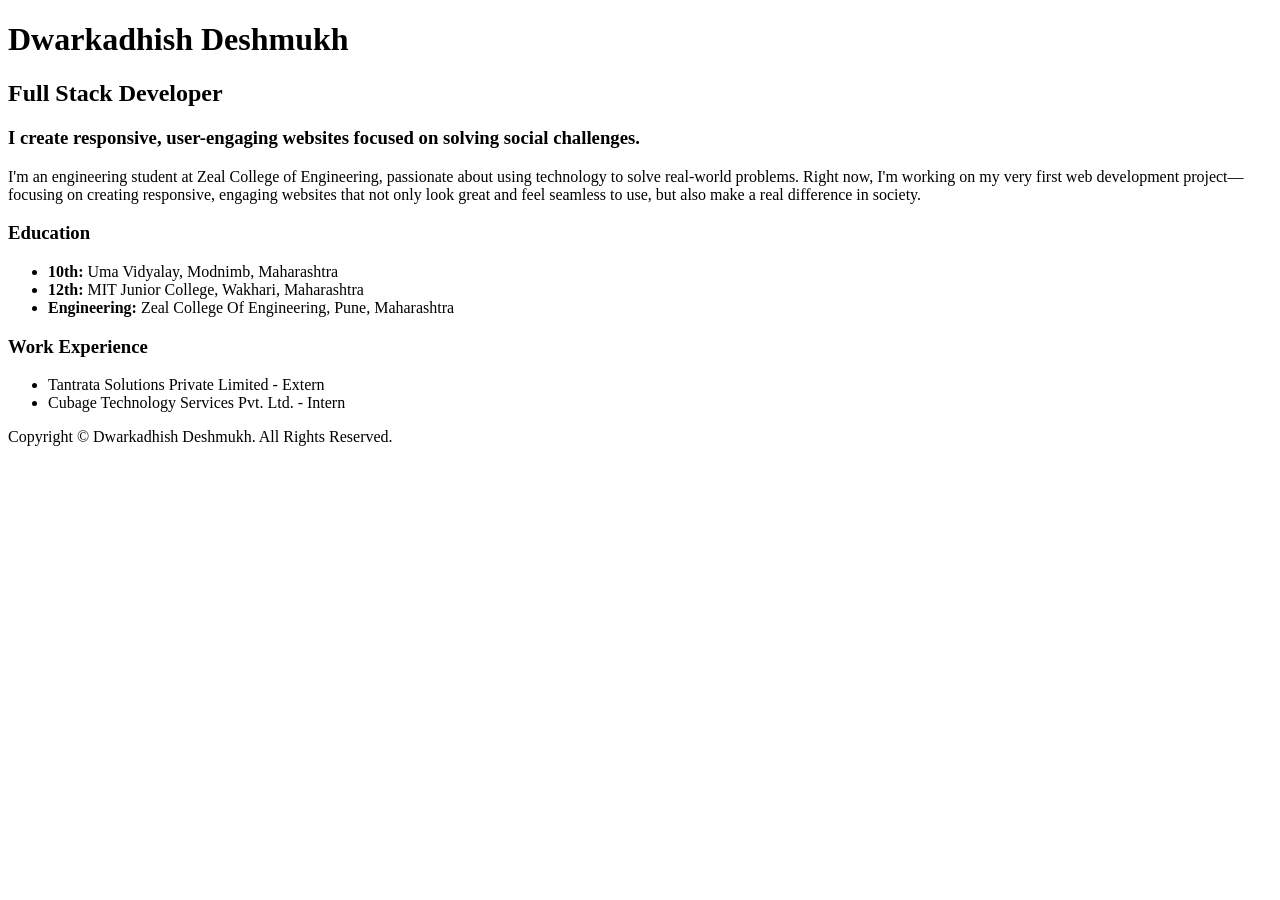
==== index.html @ cef9025f "Created basic portfolio page without any style" ====
<!DOCTYPE html>
<html lang="en">
<head>
    <meta charset="UTF-8">
    <meta name="viewport" content="width=device-width, initial-scale=1.0">
    <title>Dwarkadhish Deshmukh</title>
</head>
<body>
    <h1>Dwarkadhish Deshmukh</h1>
    <h2>Full Stack Developer</h2>
    <h3>I create responsive, user-engaging websites focused on solving social challenges.</h3>

    <div>
        <div class="about">
            <p>I'm an engineering student at Zeal College of Engineering, passionate about using technology to 
                solve real-world problems. Right now, I'm working on my very first web development project—focusing 
                on creating responsive, engaging websites that not only look great and feel seamless to use, but also 
                make a real difference in society.</p>
        </div>

        <div class="education">
            <h3>Education</h3>
                <ul>
                    <li><b>10th: </b>Uma Vidyalay, Modnimb, Maharashtra</li>
                    <li><b>12th: </b>MIT Junior College, Wakhari, Maharashtra</li>
                    <li><b>Engineering: </b>Zeal College Of Engineering, Pune, Maharashtra</li>
                </ul>
        </div>

        <div class="work-experience">
            <h3>Work Experience</h3>
                <ul>
                    <li>Tantrata Solutions Private Limited - Extern</li>
                    <li>Cubage Technology Services Pvt. Ltd. - Intern</li>
                </ul>
        </div>
    </div>
    
    <footer>
        <p> Copyright © Dwarkadhish Deshmukh. All Rights Reserved.</p>
    </footer>
</body>
</html>
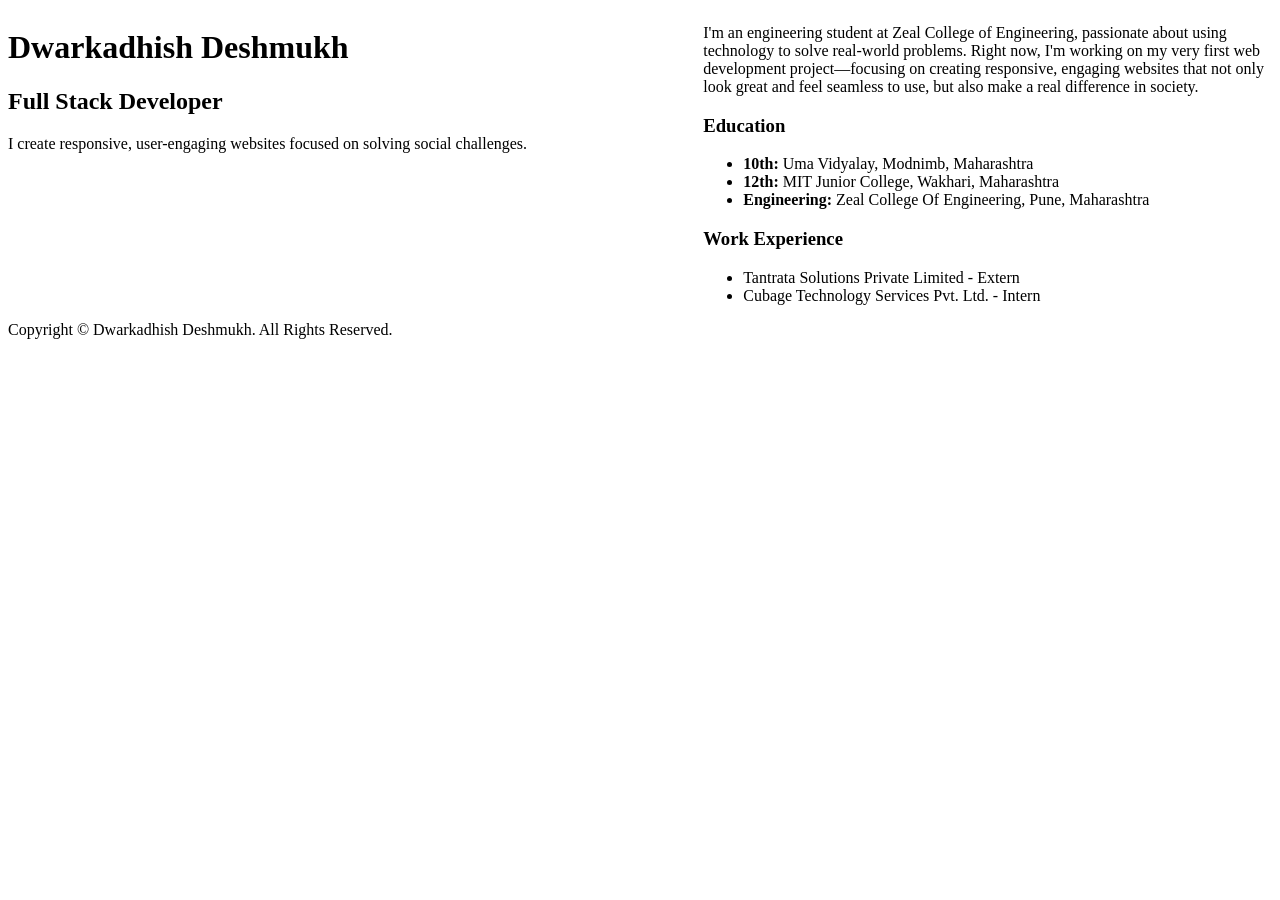
==== commit eecb18c7: "Modified basic portfolio page & added css to it" ====
--- a/index.html
+++ b/index.html
@@ -4,13 +4,16 @@
     <meta charset="UTF-8">
     <meta name="viewport" content="width=device-width, initial-scale=1.0">
     <title>Dwarkadhish Deshmukh</title>
+    <link rel="stylesheet" href="./style.css" />
 </head>
 <body>
+    <div class="intro">
     <h1>Dwarkadhish Deshmukh</h1>
     <h2>Full Stack Developer</h2>
-    <h3>I create responsive, user-engaging websites focused on solving social challenges.</h3>
+    <p>I create responsive, user-engaging websites focused on solving social challenges.</p>
+    </div>
 
-    <div>
+    <div class="main">
         <div class="about">
             <p>I'm an engineering student at Zeal College of Engineering, passionate about using technology to 
                 solve real-world problems. Right now, I'm working on my very first web development project—focusing 
--- a/style.css
+++ b/style.css
@@ -0,0 +1,16 @@
+.intro {
+    position: fixed;
+    width: 45%;
+    float: left;
+    
+}
+
+.main {
+    width: 45%;
+    float: right;
+}
+
+footer {
+    clear:both;
+
+}
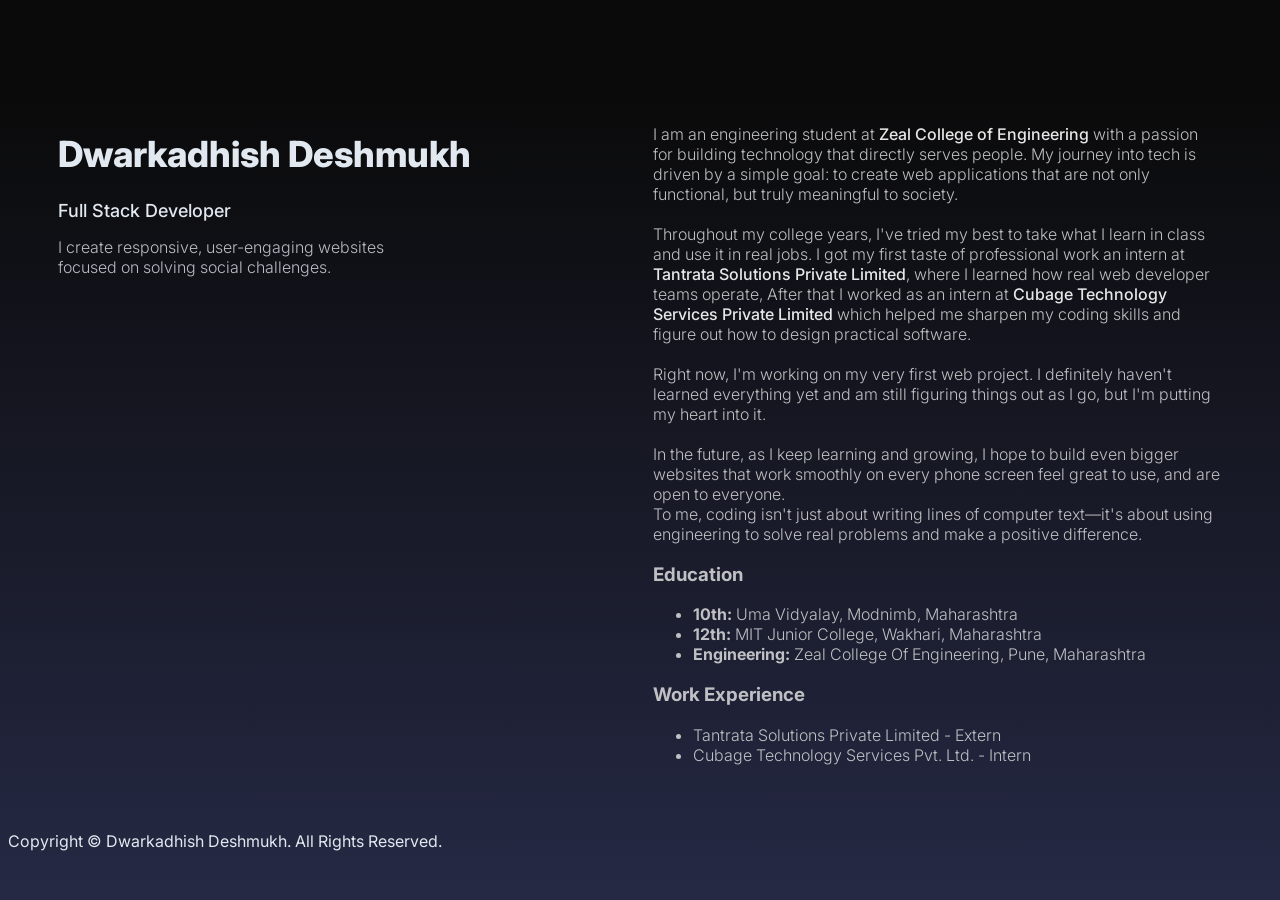
==== commit d3b182f8: "Updated Portfolio website" ====
--- a/index.html
+++ b/index.html
@@ -4,21 +4,46 @@
     <meta charset="UTF-8">
     <meta name="viewport" content="width=device-width, initial-scale=1.0">
     <title>Dwarkadhish Deshmukh</title>
+        
+    <link rel="preconnect" href="https://fonts.googleapis.com">
+    <link rel="preconnect" href="https://fonts.gstatic.com" crossorigin>
+    <link href="https://fonts.googleapis.com/css2?family=Inter:wght@100..900&display=swap" rel="stylesheet">
+
+    <!-- <link rel="preconnect" href="https://fonts.googleapis.com">
+    <link rel="preconnect" href="https://fonts.gstatic.com" crossorigin>
+    <link href="https://fonts.googleapis.com/css2?family=Roboto:ital,wght@0,100..900;1,100..900&display=swap" rel="stylesheet"> -->
+
     <link rel="stylesheet" href="./style.css" />
 </head>
 <body>
     <div class="intro">
-    <h1>Dwarkadhish Deshmukh</h1>
-    <h2>Full Stack Developer</h2>
-    <p>I create responsive, user-engaging websites focused on solving social challenges.</p>
+    <h1 class="name">Dwarkadhish Deshmukh</h1>
+    <h2 class="role">Full Stack Developer</h2>
+    <p class="short-about">I create responsive, user-engaging websites <br/>focused on solving social challenges.</p>
     </div>
 
     <div class="main">
         <div class="about">
-            <p>I'm an engineering student at Zeal College of Engineering, passionate about using technology to 
-                solve real-world problems. Right now, I'm working on my very first web development project—focusing 
-                on creating responsive, engaging websites that not only look great and feel seamless to use, but also 
-                make a real difference in society.</p>
+            <p class="large-about">I am an engineering student at <a class="link-button" href="https://zcoer.in/" target="_blank" rel="noopener">Zeal College of Engineering</a> with a passion for building 
+                technology that directly serves people. My journey into tech is driven by a simple goal: 
+                to create web applications that are not only functional, but truly meaningful to society. <br />
+                <br />
+                
+                Throughout my college years, I've tried my best to take what I learn in class and use it in 
+                real jobs. I got my first taste of professional work an intern at <a class="link-button" href="https://tantrata.com/" target="_blank" rel="noopener">Tantrata 
+                Solutions Private Limited</a>, where I learned how real web developer teams operate, 
+                After that I worked as an intern at <a class="link-button" href="https://cubeagetech.com/" target="_blank" rel="noopener">Cubage Technology Services Private Limited</a> which helped me 
+                sharpen my coding skills and figure out how to design practical software. <br /> 
+                <br />
+                
+                Right now, I'm working on my very first web project. I definitely haven't learned 
+                everything yet and am still figuring things out as I go, but I'm putting my heart 
+                into it. <br />
+                <br /> 
+                
+                In the future, as I keep learning and growing, I hope to build even bigger 
+                websites that work smoothly on every phone screen feel great to use, and are open to everyone. <br />
+                To me, coding isn't just about writing lines of computer text—it's about using engineering to solve real problems and make a positive difference.</p>
         </div>
 
         <div class="education">
--- a/style.css
+++ b/style.css
@@ -1,16 +1,60 @@
+body {
+    background: linear-gradient(180deg, #0a0a0a 10%, #252944 100%);
+    background-attachment: fixed;
+    color: #e2e8f0;
+    font-family: 'Inter', sans-serif;
+}
+
 .intro {
     position: fixed;
     width: 45%;
     float: left;
-    
+    margin: 50px;    
+    padding-top: 50px;
 }
 
 .main {
+
     width: 45%;
     float: right;
+    margin: 50px;
+    font-weight: 300;
+    display: inline;
+    opacity: 0.9;
+    color: #d1d2d3;
+    padding-top: 50px;
 }
 
 footer {
     clear:both;
 
+}
+
+.name {
+    font-size: 36px;
+    font-weight: 800;
+    opacity: 1;
+}
+
+.role {
+    font-size: 18px;
+    font-weight: 500;
+    opacity: 1;
+}
+
+.short-about {
+    font-weight: 300;
+    opacity: 0.8;
+}
+
+.link-button {
+    color: white;
+    text-decoration: none;
+    border-radius: 5px; 
+    opacity: 1;
+    font-weight: 500;
+}
+
+.link-button:hover {
+    color: #416afe; 
 }
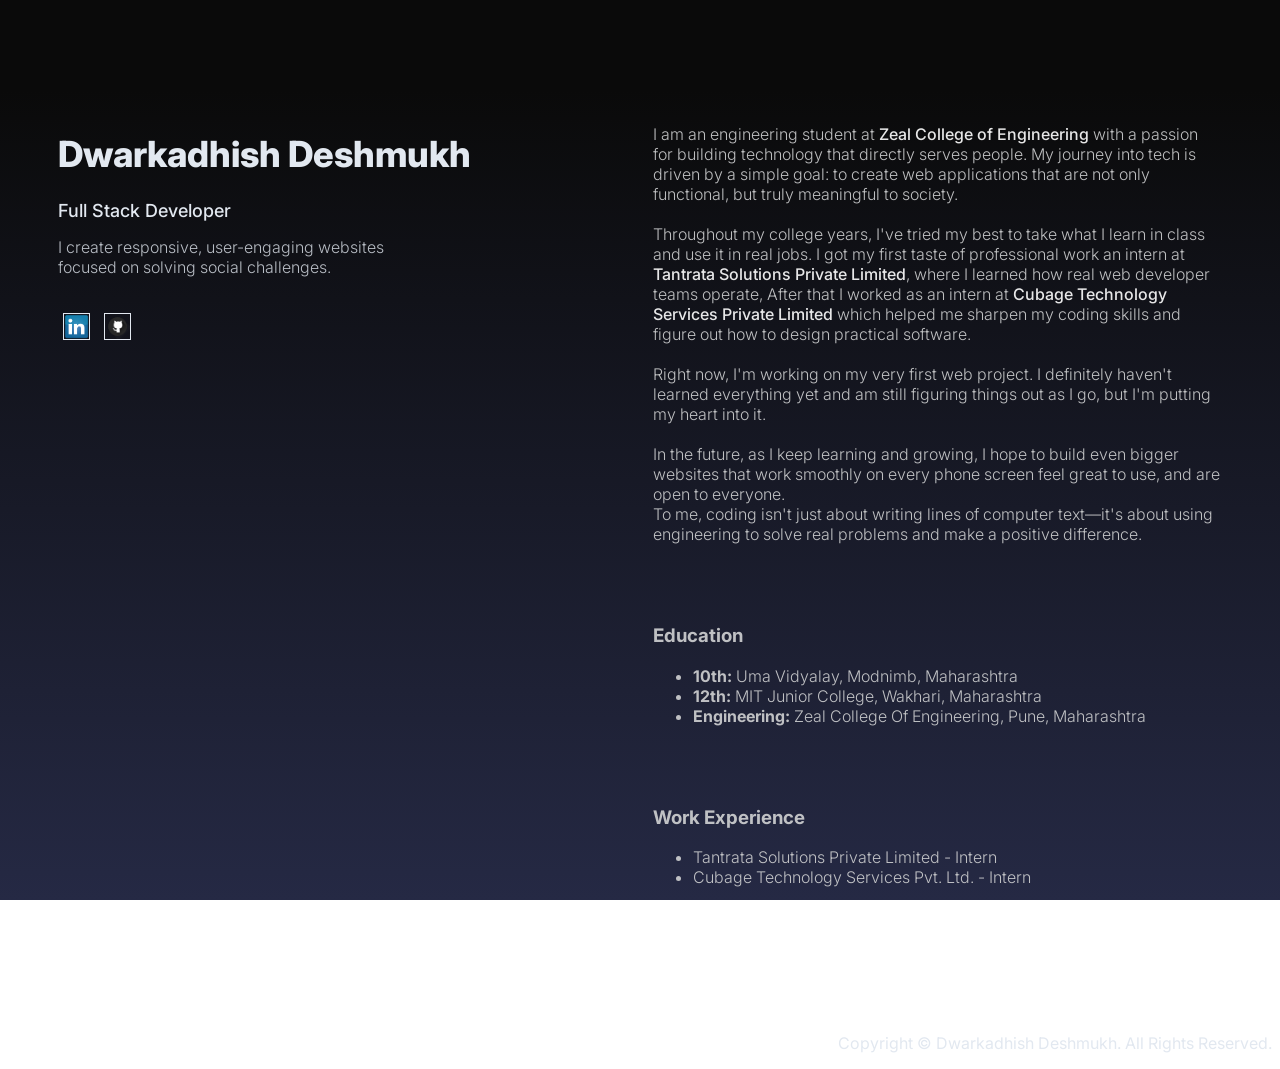
==== commit 90942944: "added social media buttons and hover on links" ====
--- a/index.html
+++ b/index.html
@@ -17,9 +17,13 @@
 </head>
 <body>
     <div class="intro">
-    <h1 class="name">Dwarkadhish Deshmukh</h1>
-    <h2 class="role">Full Stack Developer</h2>
-    <p class="short-about">I create responsive, user-engaging websites <br/>focused on solving social challenges.</p>
+        <h1 class="name">Dwarkadhish Deshmukh</h1>
+        <h2 class="role">Full Stack Developer</h2>
+        <p class="short-about">I create responsive, user-engaging websites <br/>focused on solving social challenges.</p>
+        
+        <a href="https://www.linkedin.com/in/dwarkadhish-deshmukh/" target="_blank" rel="noopener"><img src="./assets/linkedinlogo.png" alt="linkedin" class="social-button"></a>
+        <a href="https://github.com/dwarkadhishd" target="_blank" rel="noopener"><img src="./assets/githublogo.png" alt="github" class="social-button"></a>
+        
     </div>
 
     <div class="main">
@@ -47,7 +51,7 @@
         </div>
 
         <div class="education">
-            <h3>Education</h3>
+            <h3 class="title">Education</h3>
                 <ul>
                     <li><b>10th: </b>Uma Vidyalay, Modnimb, Maharashtra</li>
                     <li><b>12th: </b>MIT Junior College, Wakhari, Maharashtra</li>
@@ -56,9 +60,9 @@
         </div>
 
         <div class="work-experience">
-            <h3>Work Experience</h3>
+            <h3 class="title">Work Experience</h3>
                 <ul>
-                    <li>Tantrata Solutions Private Limited - Extern</li>
+                    <li>Tantrata Solutions Private Limited - Intern</li>
                     <li>Cubage Technology Services Pvt. Ltd. - Intern</li>
                 </ul>
         </div>
--- a/style.css
+++ b/style.css
@@ -28,6 +28,7 @@
 footer {
     clear:both;
 
+    float: inline-end;
 }
 
 .name {
@@ -57,4 +58,25 @@
 
 .link-button:hover {
     color: #416afe; 
+}
+
+.about {
+    margin-bottom: 80px;
+}
+
+.education {
+    margin-bottom: 80px;
+}
+
+.work-experience {
+    margin-bottom: 80px;
+}
+
+.social-button {
+    margin-top: 20px;
+    margin-left: 5px;
+    margin-right: 5px;
+    width: 25px;
+    height: 25px;
+    border: 0.2px #e2e8f0 solid ;
 }
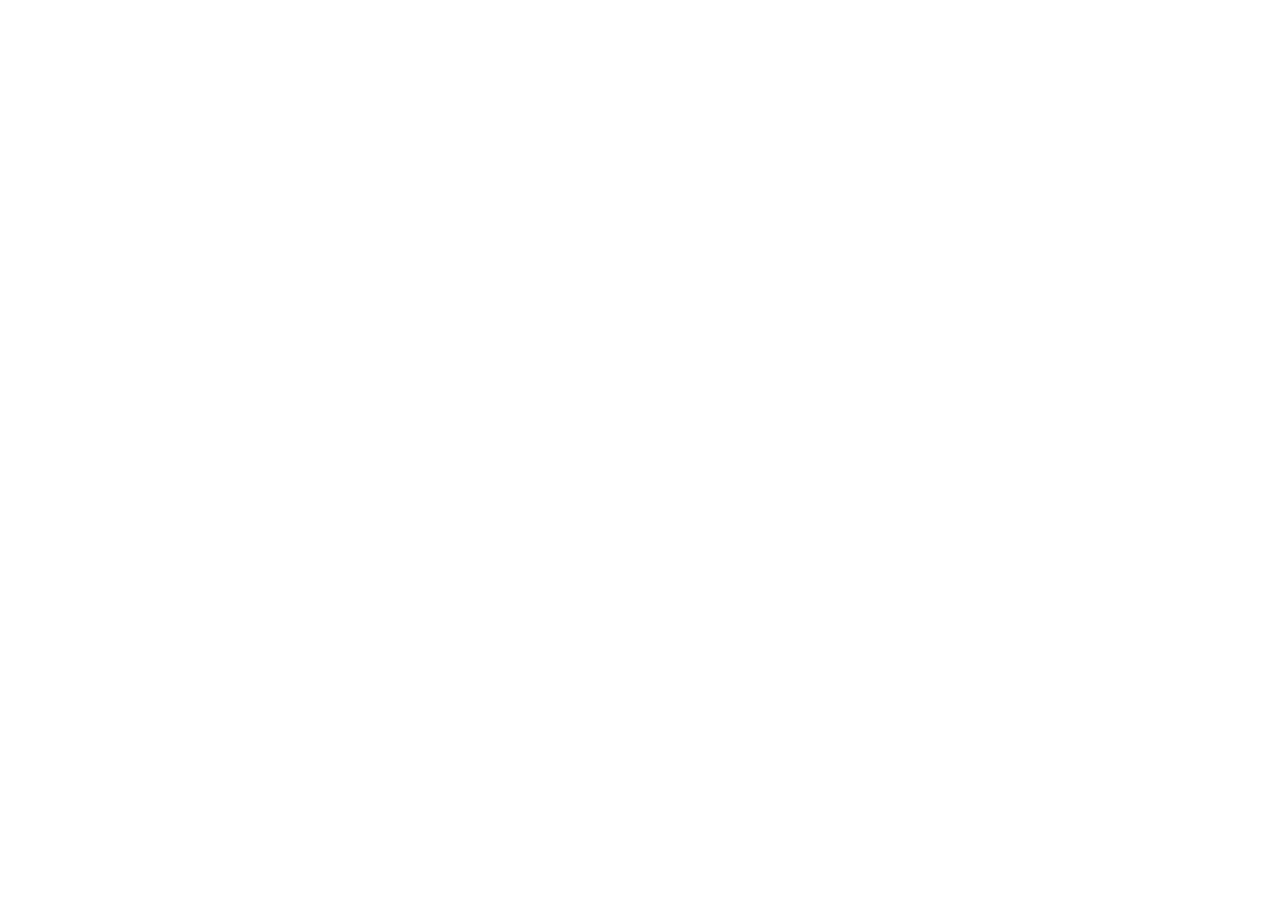
==== commit 3877bd4d: "Portfolio v2.0" ====
--- a/index.html
+++ b/index.html
@@ -4,72 +4,8 @@
     <meta charset="UTF-8">
     <meta name="viewport" content="width=device-width, initial-scale=1.0">
     <title>Dwarkadhish Deshmukh</title>
-        
-    <link rel="preconnect" href="https://fonts.googleapis.com">
-    <link rel="preconnect" href="https://fonts.gstatic.com" crossorigin>
-    <link href="https://fonts.googleapis.com/css2?family=Inter:wght@100..900&display=swap" rel="stylesheet">
-
-    <!-- <link rel="preconnect" href="https://fonts.googleapis.com">
-    <link rel="preconnect" href="https://fonts.gstatic.com" crossorigin>
-    <link href="https://fonts.googleapis.com/css2?family=Roboto:ital,wght@0,100..900;1,100..900&display=swap" rel="stylesheet"> -->
-
-    <link rel="stylesheet" href="./style.css" />
 </head>
 <body>
-    <div class="intro">
-        <h1 class="name">Dwarkadhish Deshmukh</h1>
-        <h2 class="role">Full Stack Developer</h2>
-        <p class="short-about">I create responsive, user-engaging websites <br/>focused on solving social challenges.</p>
-        
-        <a href="https://www.linkedin.com/in/dwarkadhish-deshmukh/" target="_blank" rel="noopener"><img src="./assets/linkedinlogo.png" alt="linkedin" class="social-button"></a>
-        <a href="https://github.com/dwarkadhishd" target="_blank" rel="noopener"><img src="./assets/githublogo.png" alt="github" class="social-button"></a>
-        
-    </div>
-
-    <div class="main">
-        <div class="about">
-            <p class="large-about">I am an engineering student at <a class="link-button" href="https://zcoer.in/" target="_blank" rel="noopener">Zeal College of Engineering</a> with a passion for building 
-                technology that directly serves people. My journey into tech is driven by a simple goal: 
-                to create web applications that are not only functional, but truly meaningful to society. <br />
-                <br />
-                
-                Throughout my college years, I've tried my best to take what I learn in class and use it in 
-                real jobs. I got my first taste of professional work an intern at <a class="link-button" href="https://tantrata.com/" target="_blank" rel="noopener">Tantrata 
-                Solutions Private Limited</a>, where I learned how real web developer teams operate, 
-                After that I worked as an intern at <a class="link-button" href="https://cubeagetech.com/" target="_blank" rel="noopener">Cubage Technology Services Private Limited</a> which helped me 
-                sharpen my coding skills and figure out how to design practical software. <br /> 
-                <br />
-                
-                Right now, I'm working on my very first web project. I definitely haven't learned 
-                everything yet and am still figuring things out as I go, but I'm putting my heart 
-                into it. <br />
-                <br /> 
-                
-                In the future, as I keep learning and growing, I hope to build even bigger 
-                websites that work smoothly on every phone screen feel great to use, and are open to everyone. <br />
-                To me, coding isn't just about writing lines of computer text—it's about using engineering to solve real problems and make a positive difference.</p>
-        </div>
-
-        <div class="education">
-            <h3 class="title">Education</h3>
-                <ul>
-                    <li><b>10th: </b>Uma Vidyalay, Modnimb, Maharashtra</li>
-                    <li><b>12th: </b>MIT Junior College, Wakhari, Maharashtra</li>
-                    <li><b>Engineering: </b>Zeal College Of Engineering, Pune, Maharashtra</li>
-                </ul>
-        </div>
-
-        <div class="work-experience">
-            <h3 class="title">Work Experience</h3>
-                <ul>
-                    <li>Tantrata Solutions Private Limited - Intern</li>
-                    <li>Cubage Technology Services Pvt. Ltd. - Intern</li>
-                </ul>
-        </div>
-    </div>
     
-    <footer>
-        <p> Copyright © Dwarkadhish Deshmukh. All Rights Reserved.</p>
-    </footer>
 </body>
 </html>
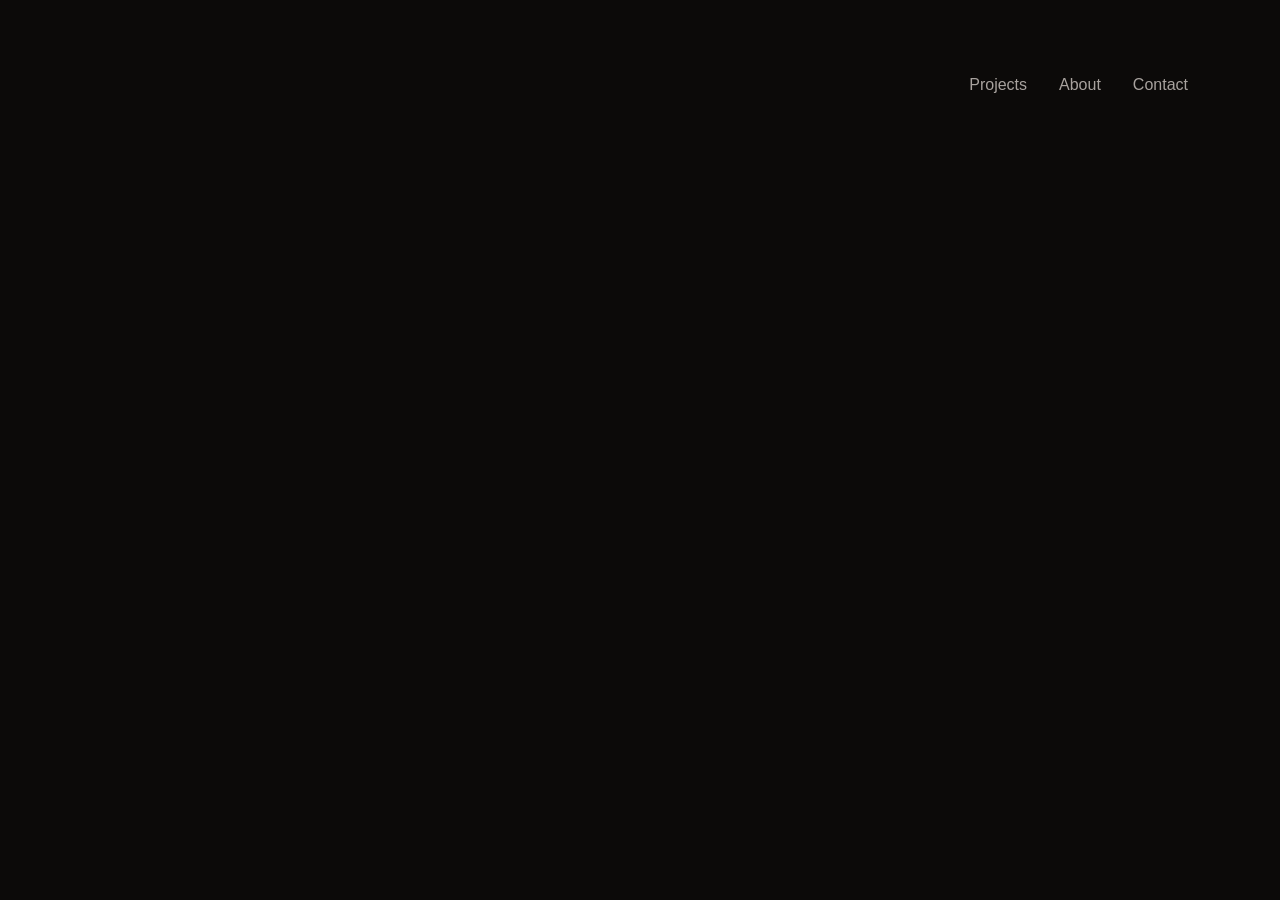
==== commit ae43a850: "Portfolio v2.0" ====
--- a/index.html
+++ b/index.html
@@ -4,8 +4,29 @@
     <meta charset="UTF-8">
     <meta name="viewport" content="width=device-width, initial-scale=1.0">
     <title>Dwarkadhish Deshmukh</title>
+
+    <link href="style.css" rel="stylesheet" />
 </head>
 <body>
+
+    <div class="divider-nav divider"></div>
+    <header class="navbar">
+        <div class="nav-container">
+          
+            <!-- Right: Clean text navigation links -->
+            <nav class="nav-links">
+                <a href="./projects.html">Projects</a>
+                <a href="./about.html">About</a>
+                <a href="./contact.html">Contact</a>
+            </nav>
+        </div>
+    </header>
+
+    <div class="divider-nav divider"></div>
+
+        
+
+
     
 </body>
 </html>
--- a/style.css
+++ b/style.css
@@ -0,0 +1,89 @@
+:root {
+    /* Deep base backgrounds */
+    --bg-main: #0c0a09;
+    /* Deep warm charcoal */
+    --bg-card: #1c1917;
+    /* Dark zinc card surface */
+    --border-color: #292524;
+    /* Refined border color */
+
+    /* Typography */
+    --text-main: #fafaf9;
+    /* Soft warm white */
+    --text-muted: #a8a29e;
+    /* Muted warm gray */
+
+    /* Gradient Accents */
+    --accent-gradient: linear-gradient(135deg, #f59e0b 0%, #ea580c 100%);
+    /* Amber to Orange */
+    --accent-solid: #f59e0b;
+    /* Fallback solid color */
+}
+
+.gradient-text {
+    background: var(--accent-gradient);
+    -webkit-background-clip: text;
+    -webkit-text-fill-color: transparent;
+}
+
+body {
+    background-color: var(--bg-main);
+    color: var(--text-main);
+    font-family: -apple-system, BlinkMacSystemFont, "Segoe UI", Roboto, Helvetica, Arial, sans-serif;
+    line-height: 1.6;
+    margin: 0;
+    padding: 0;
+}
+
+/* Navbar Container */
+.navbar {
+    width: 100%;
+    padding: 2rem 0;
+    background-color: var(--bg-main);
+}
+
+/* Flexbox layout keeping it centered and narrow */
+.nav-container {
+    max-width: 1000px;
+    margin: 0 auto;
+    padding: 0 2rem;
+    margin-right: 60px;
+    display: flex;
+    float: right;
+}
+
+/* Logo / Name styling */
+.nav-logo {
+    font-size: 1rem;
+    font-weight: 600;
+    color: var(--text-main);
+    text-decoration: none;
+    transition: color 0.2s ease;
+}
+
+.nav-logo:hover {
+    color: var(--accent);
+}
+
+/* Nav links wrapper */
+.nav-links {
+    display: flex;
+    gap: 2rem;
+}
+
+/* Individual links */
+.nav-links a {
+    font-size: 1rem;
+    color: var(--text-muted);
+    text-decoration: none;
+    transition: color 0.2s ease;
+}
+
+/* Hover effect */
+.nav-links a:hover {
+    color: var(--accent);
+}
+
+.divider{
+    height: 40px;
+}
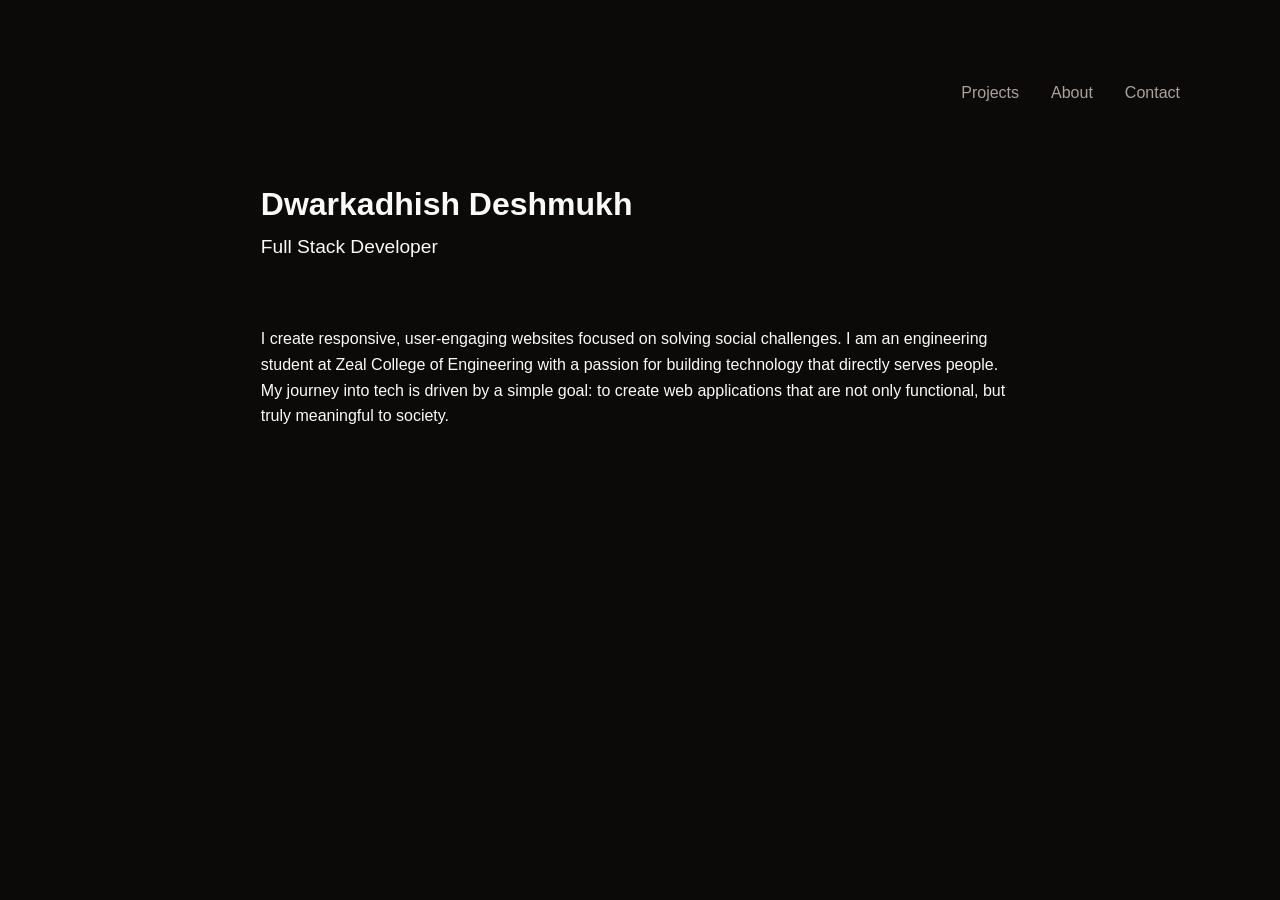
==== commit 97be9c4b: "Portfolio v2.0" ====
--- a/index.html
+++ b/index.html
@@ -24,7 +24,15 @@
 
     <div class="divider-nav divider"></div>
 
-        
+        <div class="intro">
+            <h2 class="intro-name">Dwarkadhish Deshmukh</h2>
+            <p class="intro-role">Full Stack Developer</p>
+            <p class="intro-about">I create responsive, user-engaging websites
+            focused on solving social challenges.
+        I am an engineering student at Zeal College of Engineering with a passion for building technology that directly serves
+        people. My journey into tech is driven by a simple goal: to create web applications that are not only functional, but
+        truly meaningful to society.</p>
+        </div>
 
 
     
--- a/style.css
+++ b/style.css
@@ -31,8 +31,7 @@
     color: var(--text-main);
     font-family: -apple-system, BlinkMacSystemFont, "Segoe UI", Roboto, Helvetica, Arial, sans-serif;
     line-height: 1.6;
-    margin: 0;
-    padding: 0;
+
 }
 
 /* Navbar Container */
@@ -86,4 +85,22 @@
 
 .divider{
     height: 40px;
-}+}
+
+.intro {
+    margin-right: 20%;
+    margin-left: 20%;
+}
+
+.intro-name {
+    font-size: 2rem;
+    font-weight: 700;
+    margin-bottom: 2px;
+}
+
+.intro-role {
+    margin-top: 0;
+    font-size: 1.2rem;
+    font-weight: 400;
+    margin-bottom: 4rem;
+}
